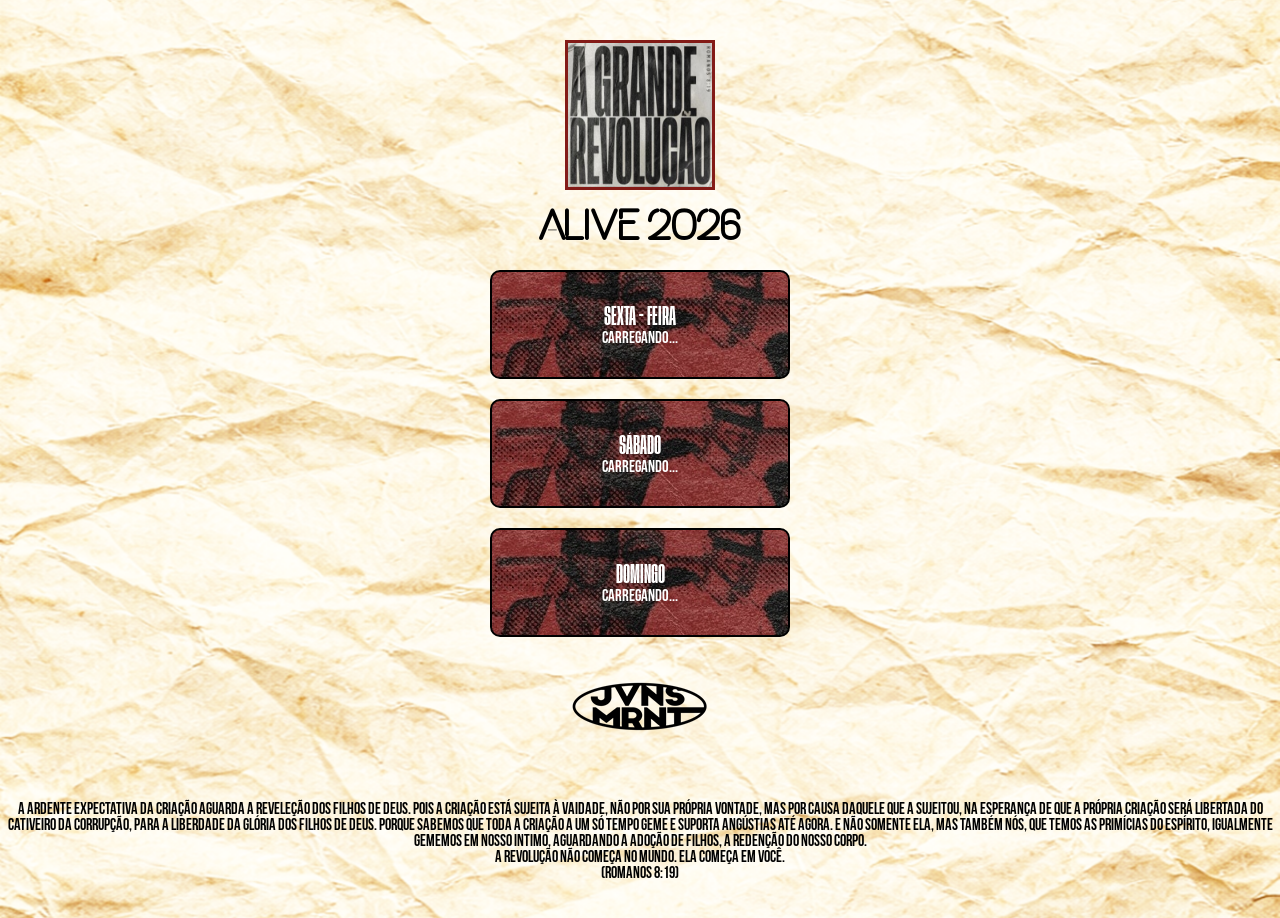
==== index.html @ 1ff5da2d "começando os trabalhos alive 2026" ====
<!DOCTYPE html>
<html lang="pt-br">
<head>
    <meta charset="UTF-8">
    <meta http-equiv="X-UA-Compatible" content="IE=edge">
    <meta name="viewport" content="width=device-width">
    <title class="titulo">Alive 2026</title>
    <link rel="stylesheet" href="style.css">
    <link href="jovens2.png" rel="icon">

</head>
<body>
    <div class="link-bio">
        <img src="alive.png" alt="perfil">
        <h1 class="titulo">ALIVE 2o26</h1>
        <a class="titulo1" href="#">SEXTA - FEIRA<h5 class="titulo3">Carregando...</h5></a>
        <a class="titulo1" href="#">SáBADO<h5 class="titulo3">Carregando...</h5></a>
        <a class="titulo1" href="#">DOMINGO<h5 class="titulo3">Carregando...</h5></a>
    </div>
    <footer class="rodape">
        <img src="rodape.png" alt="rodapee">
</footer>
<p class="titulo3">
    A ardente expectativa da criação aguarda a reveleção dos filhos de Deus.
Pois a criação está sujeita à vaidade, não por sua própria vontade, mas
por causa daquele que a sujeitou, na esperança de que a própria criação
será libertada do cativeiro da corrupção, para a liberdade da glória dos
filhos de Deus. Porque sabemos que toda a criação a um só tempo geme e
suporta angústias até agora. E não somente ela, mas também nós, que
temos as primícias do Espírito, igualmente gememos em nosso intimo,
aguardando a adoção de filhos, a redenção do nosso corpo.<br>
A revolução não começa no mundo. Ela começa em você.<br>
(Romanos 8:19)
</p>
<br><br>
</body>
</html>
---- style.css ----
* {
    margin: 0;
    padding: 0;
    box-sizing: border-box;
    color: rgb(255, 255, 255);
    font-family: sans-serif;
}

@font-face {
    font-family: oneday;
    src: url(one-day.otf);
}

@font-face {
    font-family: bebas;
    src: url(Bebas.otf);
}

@font-face {
    font-family: coluna;
    src: url(Coluna.otf);
}

@font-face {
    font-family: arame;
    src: url(arame.ttf);
}

@font-face {
    font-family: Tusker;
    src: url(tusker-grotesk.ttf);
}

h1, p {
    color: #000000;
}

body{
    background: url(back.png) no-repeat center center fixed;
    -webkit-background-size: cover;
    -moz-background-size: cover;
    -o-background-size: cover;
    background-size: cover;
}

.link-bio {
    display: flex;
    flex-direction: column;
    align-items: center;
    width: 90%;
    margin: 40px auto;
    gap: 20px;
}

.link-bio img{
    width: 150px;
    height: 150px;
    border: solid 3px rgb(131, 27, 23);
    
}

.link-bio h1{
    font-size: 40px;
}

.link-bio a {
    background: url(bot1.jpeg) no-repeat;
    color: rgb(255, 255, 255);
    padding: 30px;
    width: 300px;
    text-decoration: none;
    text-align: center;
    text-transform: uppercase;
    font-size: 20px;
    font-weight: bold;
    border: solid 2px rgb(0, 0, 0);
    border-radius: 10px;
}

.link-bio a:hover {
    background-color: rgb(162,209,244);
}

.titulo {
    text-align: center;
    font-family: oneday;
}

.titulo1 {
    text-align: center;
    font-family: Tusker;
}

.titulo2 {
    text-align: center;
    font-family: coluna;
    -webkit-text-stroke-width: 2px;
    -webkit-text-stroke-color: #000000;
}

.titulo3 {
    text-align: center;
    font-family: bebas;
}

.rodape {
    text-align: center;
}
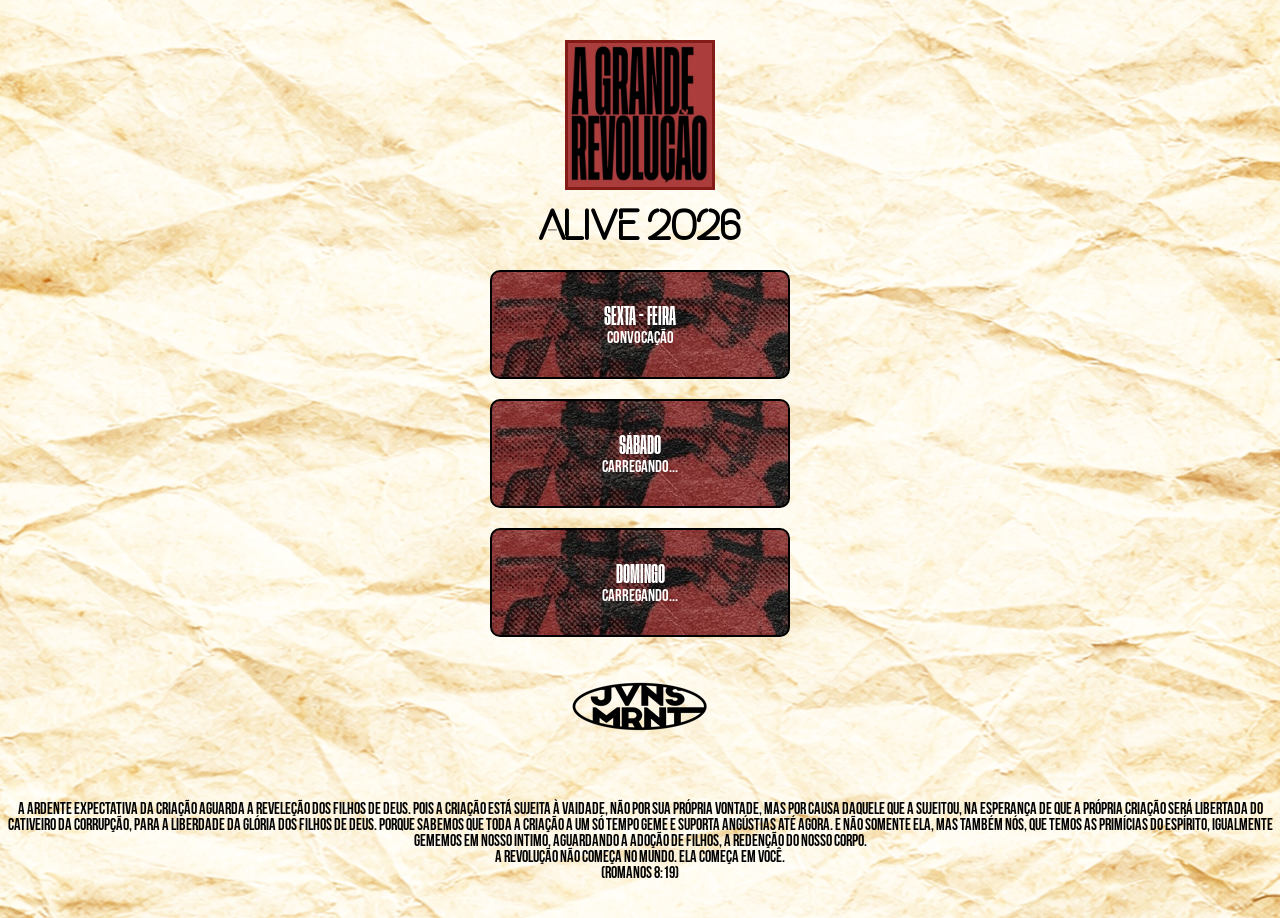
==== commit 2d3a1d97: "liberando o botão sexta" ====
--- a/index.html
+++ b/index.html
@@ -6,14 +6,14 @@
     <meta name="viewport" content="width=device-width">
     <title class="titulo">Alive 2026</title>
     <link rel="stylesheet" href="style.css">
-    <link href="jovens2.png" rel="icon">
+    <link href="j-icon.PNG" rel="icon">
 
 </head>
 <body>
     <div class="link-bio">
         <img src="alive.png" alt="perfil">
         <h1 class="titulo">ALIVE 2o26</h1>
-        <a class="titulo1" href="#">SEXTA - FEIRA<h5 class="titulo3">Carregando...</h5></a>
+        <a class="titulo1" href="https://drive.google.com/drive/folders/1YjG7qMn7WbGzoysj5Dy9IvPHHxJHApSE?usp=sharing" target="_blank">SEXTA - FEIRA<h5 class="titulo3">Convocação</h5></a>
         <a class="titulo1" href="#">SáBADO<h5 class="titulo3">Carregando...</h5></a>
         <a class="titulo1" href="#">DOMINGO<h5 class="titulo3">Carregando...</h5></a>
     </div>
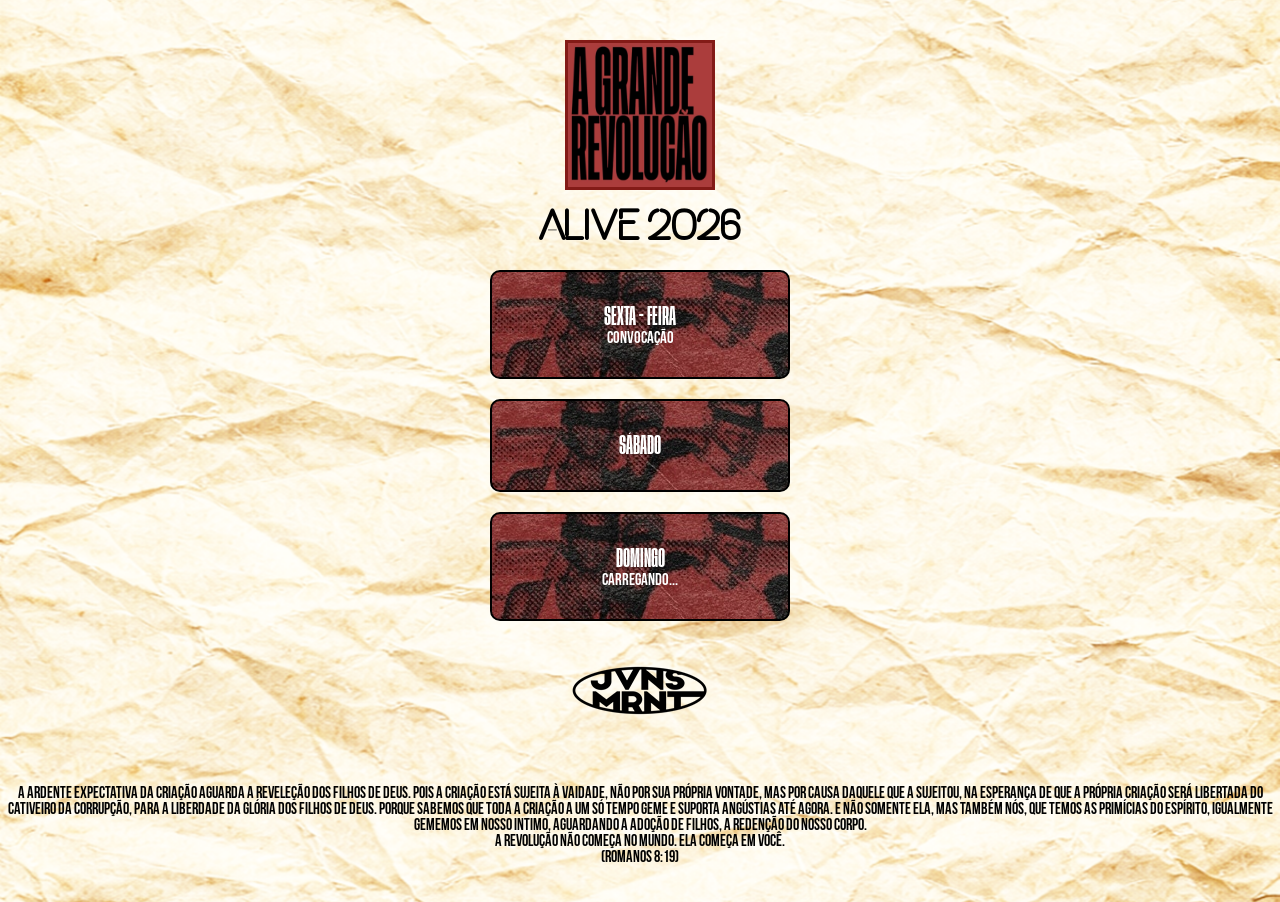
==== commit f13aa746: "lançando o botao de sabado" ====
--- a/index.html
+++ b/index.html
@@ -14,7 +14,7 @@
         <img src="alive.png" alt="perfil">
         <h1 class="titulo">ALIVE 2o26</h1>
         <a class="titulo1" href="https://drive.google.com/drive/folders/1YjG7qMn7WbGzoysj5Dy9IvPHHxJHApSE?usp=sharing" target="_blank">SEXTA - FEIRA<h5 class="titulo3">Convocação</h5></a>
-        <a class="titulo1" href="#">SáBADO<h5 class="titulo3">Carregando...</h5></a>
+        <a class="titulo1" href="sabado.html">SáBADO</a>
         <a class="titulo1" href="#">DOMINGO<h5 class="titulo3">Carregando...</h5></a>
     </div>
     <footer class="rodape">
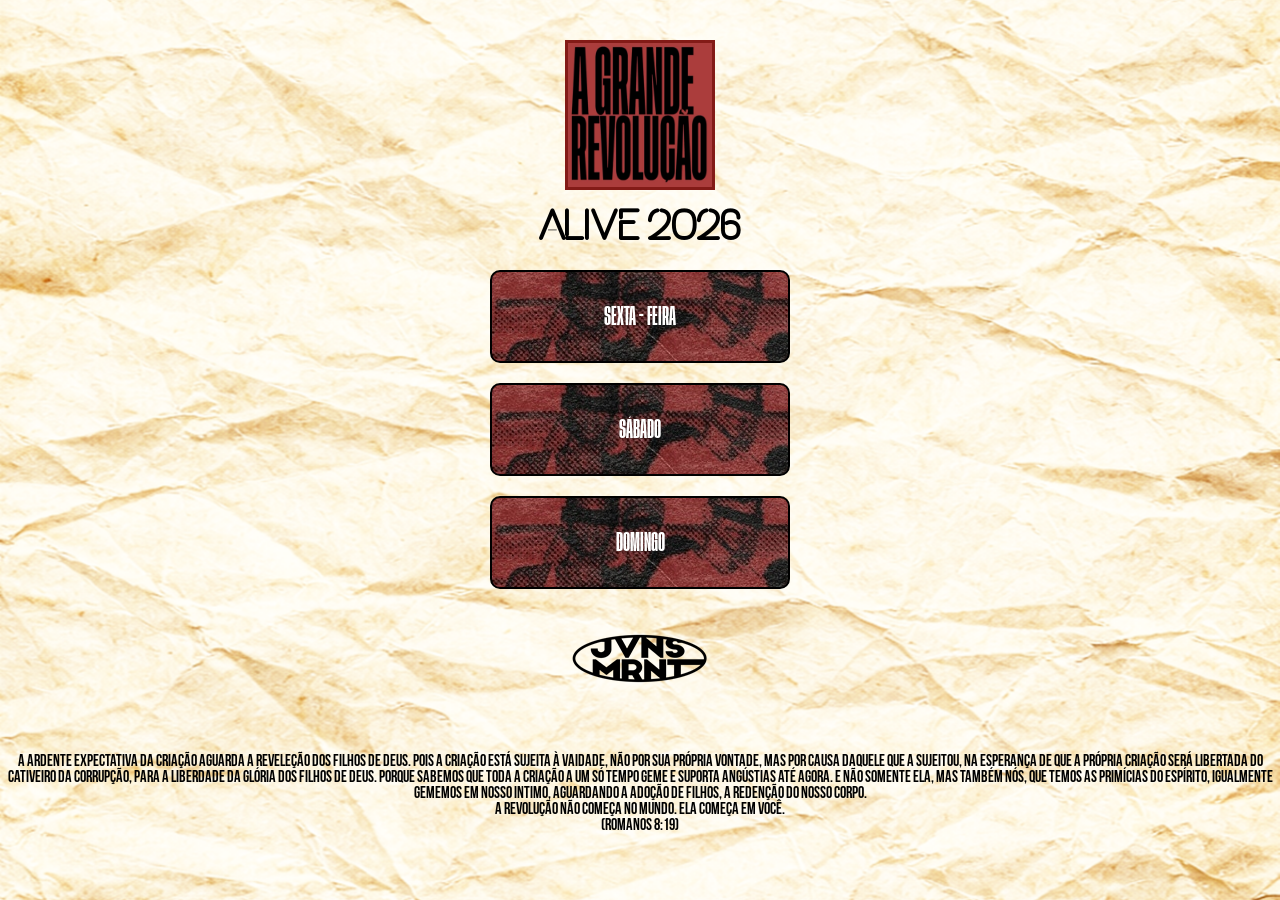
==== commit 2dc346d9: "fechando o sabado" ====
--- a/index.html
+++ b/index.html
@@ -13,9 +13,9 @@
     <div class="link-bio">
         <img src="alive.png" alt="perfil">
         <h1 class="titulo">ALIVE 2o26</h1>
-        <a class="titulo1" href="https://drive.google.com/drive/folders/1YjG7qMn7WbGzoysj5Dy9IvPHHxJHApSE?usp=sharing" target="_blank">SEXTA - FEIRA<h5 class="titulo3">Convocação</h5></a>
+        <a class="titulo1" href="https://drive.google.com/drive/folders/1YjG7qMn7WbGzoysj5Dy9IvPHHxJHApSE?usp=sharing" target="_blank">SEXTA - FEIRA</a>
         <a class="titulo1" href="sabado.html">SáBADO</a>
-        <a class="titulo1" href="#">DOMINGO<h5 class="titulo3">Carregando...</h5></a>
+        <a class="titulo1" href="domingo.html">DOMINGO</a>
     </div>
     <footer class="rodape">
         <img src="rodape.png" alt="rodapee">
